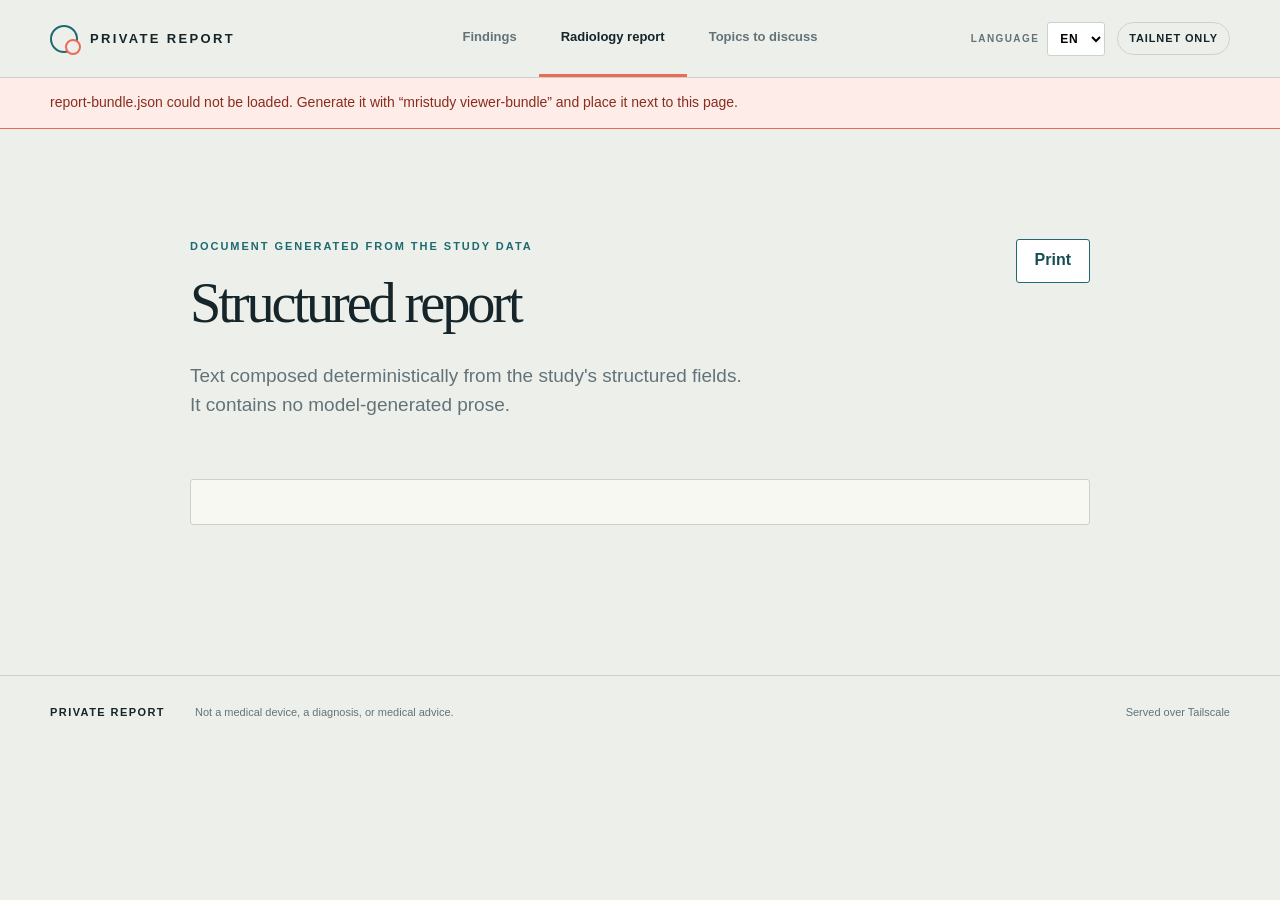
==== report-webapp/report.html @ ec7c8c6b "Make the private viewer trilingual and add a structured report page The viewer used to be a set of R" ====
<!doctype html>
<html lang="ro">
<head>
  <meta charset="utf-8">
  <meta name="viewport" content="width=device-width, initial-scale=1">
  <meta name="robots" content="noindex,nofollow,noarchive">
  <title data-i18n-title="report.title">Raport radiologic exploratoriu</title>
  <link rel="stylesheet" href="styles.css">
</head>
<body class="report-page">
  <header class="topbar">
    <a class="brand" href="index.html"><span class="brand-mark" aria-hidden="true"></span><span data-i18n="app.brand"></span></a>
    <nav data-i18n-attr="aria-label:app.nav.label">
      <a href="index.html" data-i18n="app.nav.findings"></a>
      <a class="active" href="report.html" data-i18n="app.nav.report"></a>
      <a href="options.html" data-i18n="app.nav.options"></a>
    </nav>
    <div class="topbar-tools">
      <div class="language-picker" data-language-selector></div>
      <span class="privacy-pill" data-i18n="app.privacyPill"></span>
    </div>
  </header>

  <p class="load-status" data-load-status hidden></p>

  <main class="shell section report-sheet">
    <div class="report-title-row">
      <div>
        <p class="eyebrow" data-i18n="report.eyebrow"></p>
        <h1 data-i18n="report.heading"></h1>
        <p class="lede" data-i18n="report.lede"></p>
      </div>
      <button class="print-button" type="button" id="print-report" data-i18n="report.print"></button>
    </div>

    <section id="report-header" class="report-section"></section>
    <section id="report-vascular" class="report-section"></section>
    <section id="report-results" class="report-section"></section>
    <section id="report-not-assessed" class="report-section not-assessed"></section>
    <section id="report-conclusion" class="report-section conclusion"></section>
    <p class="report-footnote" id="report-footnote"></p>
  </main>

  <footer>
    <div class="shell">
      <strong data-i18n="app.brand"></strong>
      <p data-i18n="app.footer.disclaimer"></p>
      <span data-i18n="app.footer.access"></span>
    </div>
  </footer>

  <script type="module" src="js/report.js"></script>
</body>
</html>
---- report-webapp/styles.css ----
:root {
  --ink: #15252a;
  --muted: #637278;
  --paper: #edf0ea;
  --panel: #f8f8f3;
  --line: #cbd2cc;
  --teal: #1d6a70;
  --teal-deep: #164e54;
  --coral: #ed6a57;
  --amber: #d39736;
  --night: #102328;
  --white: #fff;
  --radius: 3px;
}

* { box-sizing: border-box; }
html { scroll-behavior: smooth; }
body { margin: 0; color: var(--ink); background: var(--paper); font-family: "Avenir Next", Avenir, "Segoe UI", sans-serif; line-height: 1.55; }
a { color: inherit; }
button, a { -webkit-tap-highlight-color: transparent; }
button { font: inherit; }
.shell { width: min(1180px, calc(100% - 48px)); margin-inline: auto; }
.topbar { height: 78px; padding: 0 max(24px, calc((100vw - 1180px) / 2)); display: grid; grid-template-columns: 1fr auto 1fr; align-items: center; border-bottom: 1px solid var(--line); background: rgba(237,240,234,.94); position: sticky; top: 0; z-index: 20; backdrop-filter: blur(14px); }
.brand { display: inline-flex; align-items: center; gap: 12px; width: max-content; text-decoration: none; font: 800 13px/1 "Arial Narrow", sans-serif; letter-spacing: .18em; }
.brand-mark { width: 28px; height: 28px; border: 2px solid var(--teal); border-radius: 50%; position: relative; }
.brand-mark::after { content: ""; position: absolute; width: 12px; height: 12px; border: 2px solid var(--coral); border-radius: 50%; right: -5px; bottom: -4px; background: var(--paper); }
nav { display: flex; align-self: stretch; }
nav a { display: grid; place-items: center; padding: 0 22px; text-decoration: none; font-size: 13px; font-weight: 700; color: var(--muted); border-bottom: 3px solid transparent; }
nav a.active { color: var(--ink); border-color: var(--coral); }
.privacy-pill { justify-self: end; border: 1px solid var(--line); padding: 7px 11px; border-radius: 999px; font-size: 11px; font-weight: 800; letter-spacing: .08em; text-transform: uppercase; }
.hero { min-height: 680px; display: grid; grid-template-columns: 1fr 1fr; align-items: center; gap: 40px; }
.eyebrow { margin: 0 0 20px; color: var(--teal); text-transform: uppercase; letter-spacing: .18em; font: 800 11px/1.4 "Arial Narrow", sans-serif; }
h1, h2, h3 { margin-top: 0; font-family: Georgia, "Times New Roman", serif; font-weight: 400; line-height: 1.04; }
h1 { margin-bottom: 28px; font-size: clamp(54px, 6.8vw, 94px); letter-spacing: -.055em; }
h1 span, h2 span { color: var(--coral); font-style: italic; }
h2 { font-size: clamp(38px, 4.5vw, 62px); letter-spacing: -.04em; }
h3 { font-size: 29px; letter-spacing: -.025em; }
.lede { max-width: 560px; color: var(--muted); font-size: 19px; }
.hero-actions { display: flex; flex-wrap: wrap; gap: 12px; margin-top: 34px; }
.button { display: inline-flex; min-height: 48px; align-items: center; justify-content: center; padding: 0 19px; border: 1px solid var(--teal); border-radius: var(--radius); text-decoration: none; cursor: pointer; font-weight: 800; font-size: 13px; }
.button.primary { background: var(--teal); color: white; }
.button.ghost { background: transparent; color: var(--teal); }
.button:focus-visible, button:focus-visible, a:focus-visible { outline: 3px solid var(--amber); outline-offset: 3px; }
.knee-stage { height: 590px; position: relative; display: grid; place-items: center; overflow: hidden; }
.knee-stage::before { content: ""; position: absolute; inset: 10% 2%; background: radial-gradient(circle at 62% 57%, rgba(237,106,87,.18), transparent 30%), radial-gradient(circle at center, rgba(29,106,112,.1), transparent 62%); border-radius: 50%; }
.knee-map { width: min(100%, 510px); position: relative; z-index: 1; }
.bone { fill: url(#bone); stroke: #9aa59f; stroke-width: 2; }
.tibia { fill-opacity: .9; }
.meniscus { stroke: #16383d; stroke-width: 2; }
.meniscus.neutral { fill: #30656a; }.meniscus.hot { fill: var(--coral); }
.signal { fill: none; stroke: white; stroke-width: 4; stroke-linecap: round; }
.pulse { fill: none; stroke: var(--coral); stroke-width: 2; opacity: .55; animation: pulse 2.5s ease-out infinite; transform-origin: 338px 369px; }
.leader { fill: none; stroke: var(--teal); stroke-width: 1.5; }
.map-label { font: 800 13px sans-serif; fill: var(--ink); letter-spacing: .12em; }
.map-note, .orientation text { font: 12px sans-serif; fill: var(--muted); }
.orientation text { letter-spacing: .14em; font-size: 10px; }
.stage-caption { position: absolute; bottom: 10px; left: 50%; transform: translateX(-50%); width: max-content; max-width: 90%; font-size: 11px; color: var(--muted); }
.stage-caption span { display: inline-block; width: 8px; height: 8px; margin-right: 7px; border-radius: 50%; background: var(--coral); }
@keyframes pulse { 0% { transform: scale(.65); opacity: .7; } 70%,100% { transform: scale(1.25); opacity: 0; } }
.signal-strip { border-block: 1px solid var(--line); display: grid; grid-template-columns: repeat(3,1fr); padding-inline: max(24px, calc((100vw - 1180px) / 2)); }
.signal-strip div { padding: 25px 36px; display: flex; align-items: baseline; gap: 13px; border-right: 1px solid var(--line); }
.signal-strip div:first-child { padding-left: 0; }.signal-strip div:last-child { border: 0; }
.signal-strip strong { font: 400 32px Georgia, serif; color: var(--teal); }.signal-strip span { color: var(--muted); font-size: 12px; }
.section { padding-block: 110px; }
.section-heading { display: grid; grid-template-columns: 1fr auto; align-items: end; gap: 30px; margin-bottom: 56px; }
.section-heading h2 { margin-bottom: 0; }
.view-toggle { display: flex; padding: 4px; border: 1px solid var(--line); border-radius: 999px; }
.view-toggle button { border: 0; background: transparent; padding: 9px 15px; border-radius: 999px; cursor: pointer; color: var(--muted); font-size: 12px; font-weight: 700; }
.view-toggle button.active { background: var(--ink); color: white; }
.finding-grid { display: grid; grid-template-columns: 1.25fr 1fr 1fr; border: 1px solid var(--line); background: var(--panel); }
.finding-card { min-height: 430px; padding: 28px; border-right: 1px solid var(--line); display: flex; flex-direction: column; }
.finding-card:last-child { border-right: 0; }.finding-card.focus { border-top: 5px solid var(--coral); }
.finding-number { color: var(--teal); font: 400 38px Georgia, serif; margin-bottom: 46px; }
.status { display: inline-block; margin-bottom: 13px; text-transform: uppercase; letter-spacing: .1em; font-size: 10px; font-weight: 900; }
.status.probable { color: #a63e30; }.status.uncertain { color: #91621d; }.status.calm { color: var(--teal); }
.finding-content p { color: var(--muted); font-size: 14px; }
.text-button { margin-top: auto; border: 0; border-top: 1px solid var(--line); background: none; padding: 18px 0 0; text-align: left; color: var(--teal); cursor: pointer; font-weight: 800; font-size: 12px; }
.text-button span { float: right; font-size: 18px; }
.anatomy-section { display: grid; grid-template-columns: .85fr 1.15fr; gap: 75px; align-items: center; }
.anatomy-copy > p:not(.eyebrow) { color: var(--muted); font-size: 17px; }
.legend-list { list-style: none; padding: 0; margin-top: 30px; }
.legend-list li { padding: 12px 0; border-bottom: 1px solid var(--line); font-size: 13px; }
.legend { width: 12px; height: 12px; border-radius: 50%; display: inline-block; margin-right: 12px; }.swatch-dark { background: var(--ink); }.swatch-light { background: #d1ddd8; border: 1px solid #9faeaa; }.swatch-coral { background: var(--coral); }
.diagram-card { background: var(--night); min-height: 480px; display: grid; place-items: center; padding: 20px; }
.diagram-meniscus { fill: #24464b; stroke: #7c9597; stroke-width: 2; }.diagram-signal { fill: none; stroke: #e9f2ef; stroke-width: 10; stroke-linecap: round; }.diagram-callout { fill: rgba(237,106,87,.08); stroke: var(--coral); stroke-width: 2; stroke-dasharray: 6 7; }.diagram-line { stroke: var(--coral); }.diagram-label { fill: white; font: 800 12px sans-serif; letter-spacing: .1em; }.diagram-note { fill: #9ab0b1; font: 12px sans-serif; }
.dark-section { background: var(--night); color: white; }
.dark-section .eyebrow { color: #71b8b9; }.dark-section h2 { color: white; }
.disagreement-grid { display: grid; grid-template-columns: .8fr 1.2fr; gap: 70px; align-items: start; }
.model-stack { border-top: 1px solid #345158; }
.model-row { display: grid; grid-template-columns: 1fr 1.5fr auto; gap: 18px; align-items: center; padding: 22px 0; border-bottom: 1px solid #345158; }
.model-name { font-weight: 800; font-size: 12px; letter-spacing: .08em; }.model-finding { color: #b8c8c9; font-size: 13px; }.model-confidence { font-size: 10px; font-weight: 900; padding: 5px 8px; border-radius: 999px; background: #29454a; }
.next-step { display: grid; grid-template-columns: 1.15fr .85fr; gap: 90px; }.next-step p { color: var(--muted); }.next-step .button { margin-top: 20px; }
footer { border-top: 1px solid var(--line); padding: 28px 0; font-size: 11px; color: var(--muted); }
footer .shell { display: grid; grid-template-columns: auto 1fr auto; gap: 30px; align-items: center; } footer p { margin: 0; } footer strong { color: var(--ink); letter-spacing: .13em; }
.evidence-dialog { width: min(1120px, calc(100% - 32px)); max-height: calc(100vh - 32px); border: 0; padding: 0; background: var(--paper); color: var(--ink); box-shadow: 0 35px 90px rgba(0,0,0,.45); }
.evidence-dialog::backdrop { background: rgba(8,22,25,.78); backdrop-filter: blur(5px); }
.dialog-head { display: flex; justify-content: space-between; align-items: start; padding: 28px 32px 15px; }.dialog-head h2 { font-size: 36px; margin: 0; }.dialog-head .eyebrow { margin-bottom: 7px; }
.close-button { width: 44px; height: 44px; border: 1px solid var(--line); background: transparent; cursor: pointer; font-size: 28px; }.dialog-warning { margin: 0 32px 20px; padding: 10px 13px; border-left: 3px solid var(--amber); background: #f5eddc; font-size: 12px; }
.viewer-layout { display: grid; grid-template-columns: 1fr 250px; background: #08171b; min-height: 530px; }.main-image-wrap { overflow: hidden; display: grid; place-items: center; min-width: 0; }.main-image-wrap img { max-width: 100%; max-height: 530px; object-fit: contain; transition: transform .2s ease; }.viewer-layout aside { padding: 28px; color: #dce5e2; border-left: 1px solid #2b444a; }.viewer-layout aside h3 { font-size: 24px; }.viewer-layout aside p { color: #9db1b3; font-size: 12px; }.zoom-controls { margin-top: 28px; display: flex; align-items: center; justify-content: space-between; border: 1px solid #365158; }.zoom-controls button { width: 42px; height: 40px; border: 0; background: transparent; color: white; cursor: pointer; font-size: 22px; }.zoom-controls span { font-size: 11px; }
.evidence-thumbs { display: flex; gap: 8px; overflow-x: auto; padding: 14px; background: #102328; }.evidence-thumbs button { flex: 0 0 112px; height: 88px; padding: 0; border: 2px solid transparent; background: #08171b; cursor: pointer; position: relative; }.evidence-thumbs button.active { border-color: var(--coral); }.evidence-thumbs img { width: 100%; height: 100%; object-fit: cover; }.evidence-thumbs span { position: absolute; left: 3px; bottom: 3px; background: rgba(0,0,0,.7); color: white; padding: 2px 4px; font-size: 9px; }
.report-hero { min-height: 470px; padding-block: 92px 72px; display: grid; grid-template-columns: 1fr auto; gap: 50px; align-items: end; }
.report-hero h1 { max-width: 900px; }
.report-hero .view-toggle { margin-bottom: 12px; background: rgba(248,248,243,.6); }
.featured-report-stage { padding-block: 86px; color: white; background: var(--night); position: relative; overflow: hidden; }
.featured-report-layout { display: grid; grid-template-columns: minmax(0,1fr) 260px; gap: 74px; position: relative; }
.primary-report { min-width: 0; }
.report-kicker { display: flex; align-items: center; gap: 16px; margin-bottom: 42px; color: #9ab0b1; text-transform: uppercase; letter-spacing: .14em; font-size: 10px; font-weight: 900; }
.model-index { display: grid; place-items: center; width: 42px; height: 42px; border: 1px solid currentColor; border-radius: 50%; font: 400 17px Georgia, serif; letter-spacing: 0; }
.model-heading { display: grid; grid-template-columns: minmax(0,1fr) auto; align-items: start; gap: 24px; padding-bottom: 28px; border-bottom: 1px solid #345158; }
.model-heading .eyebrow { margin-bottom: 12px; }.model-heading h2 { margin: 0; }
.confidence { padding: 8px 11px; border-radius: 999px; text-transform: uppercase; letter-spacing: .09em; font-size: 9px; font-weight: 900; white-space: nowrap; }
.confidence.medium { color: #ffdba4; background: rgba(211,151,54,.18); border: 1px solid rgba(211,151,54,.42); }
.confidence.variable { color: var(--teal-deep); background: rgba(29,106,112,.08); border: 1px solid rgba(29,106,112,.3); }
.conclusion-lead { margin: 38px 0 42px; max-width: 940px; color: #dce5e2; font: 400 clamp(27px,3.2vw,43px)/1.18 Georgia, serif; letter-spacing: -.025em; }
.report-facts { display: grid; grid-template-columns: repeat(3,1fr); border-block: 1px solid #345158; }
.report-facts section { padding: 25px 24px 27px 0; }.report-facts section + section { padding-left: 24px; border-left: 1px solid #345158; }
.report-facts h3, .report-columns h3, #evidence-meta h3 { margin-bottom: 9px; font-family: inherit; font-size: 10px; font-weight: 900; text-transform: uppercase; letter-spacing: .12em; }
.report-facts p { margin: 0; color: #aebfc0; font-size: 13px; }
.provenance-alert { margin-top: 28px; padding: 20px 22px; border-left: 4px solid var(--amber); background: rgba(211,151,54,.09); }
.provenance-alert strong { color: #ffdba4; font: 400 22px Georgia, serif; }.provenance-alert p { margin: 8px 0 0; color: #b9c8c9; font-size: 13px; }
.evidence-button { width: 100%; margin-top: 28px; padding: 18px 20px; display: flex; align-items: center; justify-content: space-between; gap: 20px; border: 1px solid #436067; color: white; background: transparent; cursor: pointer; text-align: left; }
.evidence-button span { font-weight: 900; font-size: 13px; }.evidence-button small { color: #9ab0b1; }
.coverage-rail { border-left: 1px solid #345158; padding-left: 34px; align-self: stretch; }
.coverage-number { color: var(--coral); font: 400 92px/1 Georgia, serif; letter-spacing: -.08em; }.coverage-rail > p { margin: 5px 0 35px; color: #9ab0b1; font-size: 12px; }
.coverage-rail dl { margin: 0; }.coverage-rail dl div { display: flex; justify-content: space-between; gap: 12px; padding: 13px 0; border-top: 1px solid #345158; }.coverage-rail dt { color: #9ab0b1; font-size: 11px; }.coverage-rail dd { margin: 0; font-weight: 900; font-size: 12px; }
.coverage-rail .rail-note { margin-top: 25px; padding-top: 18px; border-top: 1px solid #345158; line-height: 1.6; }
.independent-reports { display: grid; gap: 38px; }.compact-heading { grid-template-columns: 1fr minmax(260px,410px); margin-bottom: 14px; }.compact-heading > p { color: var(--muted); }
.model-report { padding: 44px; border: 1px solid var(--line); background: var(--panel); position: relative; }.model-report::before { content: ""; position: absolute; inset: 0 auto 0 0; width: 6px; background: var(--teal); }
.model-report .report-kicker { margin-bottom: 25px; color: var(--muted); }.model-report .model-heading { border-color: var(--line); }.model-report .conclusion-lead { color: var(--ink); margin-bottom: 35px; }
.model-report .report-columns { display: grid; grid-template-columns: repeat(3,1fr); border-block: 1px solid var(--line); }.report-columns > div { padding: 23px 24px 24px 0; }.report-columns > div + div { padding-left: 24px; border-left: 1px solid var(--line); }.report-columns p { margin: 0; color: var(--muted); font-size: 13px; }
.model-report .evidence-button { color: var(--teal-deep); border-color: var(--line); }.model-report .evidence-button small { color: var(--muted); }
.reading-note { padding-block: 75px; color: white; background: #18353a; }.note-layout { display: grid; grid-template-columns: 1fr 1fr; gap: 80px; align-items: start; }.note-layout h2 { margin-bottom: 0; font-size: clamp(36px,4.2vw,58px); }.note-layout > div:last-child > p { margin-top: 8px; color: #b8c8c9; font-size: 16px; }
.marker-legend { list-style: none; margin: 28px 0 0; padding: 0; display: grid; grid-template-columns: 1fr 1fr; gap: 13px; color: #dce5e2; font-size: 12px; }.legend-dot { width: 9px; height: 9px; display: inline-block; margin-right: 9px; border-radius: 50%; }.legend-dot.support { background: var(--coral); }.legend-dot.context { background: #71b8b9; }.legend-dot.counter { background: var(--amber); }.legend-dot.unverified { background: transparent; border: 1px dashed white; }
.image-canvas { position: relative; display: inline-grid; place-items: center; transform-origin: center; transition: transform .2s ease; }.image-canvas img { display: block; max-width: 100%; max-height: 530px; object-fit: contain; }.main-image-wrap { padding: 18px; }
.evidence-overlay { position: absolute; inset: 0; width: 100%; height: 100%; pointer-events: none; filter: drop-shadow(0 1px 2px rgba(0,0,0,.8)); }.evidence-overlay ellipse { fill: rgba(237,106,87,.08); stroke: var(--coral); stroke-width: .7; stroke-dasharray: 2 1.5; vector-effect: non-scaling-stroke; }.evidence-overlay path { fill: none; stroke: var(--coral); stroke-width: 1.2; vector-effect: non-scaling-stroke; }.evidence-overlay marker path { fill: var(--coral); stroke: none; }
.marker-label { position: absolute; right: 10px; top: 10px; padding: 4px 7px; color: white; background: rgba(8,23,27,.82); border: 1px solid rgba(255,255,255,.25); text-transform: uppercase; letter-spacing: .08em; font-size: 8px; font-weight: 900; }
.treatment-hero { padding-block: 100px 70px; }.treatment-hero h1 { max-width: 1050px; }.hard-disclaimer { display: grid; grid-template-columns: 220px 1fr; border-block: 1px solid var(--coral); padding: 20px 0; max-width: 940px; }.hard-disclaimer strong { color: #a43e31; font: 400 24px Georgia,serif; }.hard-disclaimer p { margin: 0; color: var(--muted); }
.decision-intro { display: grid; grid-template-columns: 1fr 1fr; gap: 90px; border-top: 1px solid var(--line); }.decision-intro p:last-child { color: var(--muted); font-size: 18px; }
.treatment-flow { padding-bottom: 120px; }.treatment-card { display: grid; grid-template-columns: 90px 320px 1fr; border-top: 1px solid var(--line); padding: 48px 0; }.treatment-card:last-child { border-bottom: 1px solid var(--line); }.treatment-index { font: 400 26px Georgia,serif; color: var(--teal); }.treatment-title span { text-transform: uppercase; color: var(--muted); letter-spacing: .1em; font-size: 9px; font-weight: 900; }.treatment-title h2 { margin-top: 9px; font-size: 39px; }.treatment-body { display: grid; grid-template-columns: 230px 1fr; gap: 30px; }.treatment-illustration { height: 230px; background: #dfe5df; display: grid; place-items: center; grid-row: span 2; }.treatment-illustration svg { width: 100%; }.limb { fill: none; stroke: var(--teal-deep); stroke-width: 24; stroke-linecap: round; stroke-linejoin: round; }.limb.soft { stroke: #80a4a2; stroke-width: 17; }.joint { fill: var(--coral); opacity: .85; }.motion { fill: none; stroke: var(--coral); stroke-width: 4; }.mini-meniscus { fill: var(--teal-deep); }.tear { stroke: white; stroke-width: 8; }.stitch { fill: none; stroke: var(--coral); stroke-width: 5; }.cut { fill: var(--coral); }.scissor { stroke: white; stroke-width: 3; }.lens { fill: rgba(255,255,255,.45); stroke: var(--teal); stroke-width: 8; }.handle { stroke: var(--teal); stroke-width: 17; stroke-linecap: round; }.mini-line { fill: none; stroke: var(--coral); stroke-width: 7; }.treatment-body h3 { font-family: inherit; font-size: 12px; font-weight: 900; text-transform: uppercase; letter-spacing: .08em; margin: 0 0 7px; }.treatment-body p { margin: 0 0 20px; color: var(--muted); font-size: 14px; }.outcome-box { grid-column: 2; padding: 20px; border-left: 4px solid var(--teal); background: var(--panel); }.outcome-box span { text-transform: uppercase; color: var(--muted); font-size: 9px; font-weight: 900; letter-spacing: .1em; }.outcome-box strong { display: block; margin: 5px 0 8px; font: 400 26px Georgia,serif; }.outcome-box p { margin: 0; font-size: 12px; }.questions-section { padding-block: 100px; }.question-grid { display: grid; grid-template-columns: repeat(3,1fr); margin-top: 50px; border-top: 1px solid #345158; border-left: 1px solid #345158; }.question-grid div { min-height: 180px; padding: 22px; border-right: 1px solid #345158; border-bottom: 1px solid #345158; }.question-grid span { color: #71b8b9; font: 400 25px Georgia,serif; }.question-grid p { font: 400 20px/1.3 Georgia,serif; }.sources > p:not(.eyebrow) { color: var(--muted); max-width: 800px; }.source-links { display: flex; flex-wrap: wrap; gap: 10px; margin-top: 25px; }.source-links a { padding: 10px 13px; border: 1px solid var(--line); text-decoration: none; font-size: 12px; font-weight: 800; }
@media (max-width: 900px) {
  .topbar { grid-template-columns: 1fr auto; }.privacy-pill { display: none; }.topbar nav { order: 3; grid-column: 1/-1; height: 45px; margin-inline: -24px; justify-content: center; border-top: 1px solid var(--line); }.topbar { height: 112px; padding-inline: 24px; }.topbar nav a { padding-inline: 16px; }
  .hero { grid-template-columns: 1fr; padding-top: 65px; }.knee-stage { height: 520px; }.signal-strip { grid-template-columns: 1fr; }.signal-strip div, .signal-strip div:first-child { padding: 17px 24px; border-right: 0; border-bottom: 1px solid var(--line); }
  .section-heading, .anatomy-section, .disagreement-grid, .next-step, .decision-intro { grid-template-columns: 1fr; }.finding-grid { grid-template-columns: 1fr; }.finding-card { min-height: auto; border-right: 0; border-bottom: 1px solid var(--line); }.finding-number { margin-bottom: 25px; }.anatomy-section { gap: 40px; }.viewer-layout { grid-template-columns: 1fr; }.viewer-layout aside { border-left: 0; border-top: 1px solid #2b444a; }.treatment-card { grid-template-columns: 60px 1fr; }.treatment-body { grid-column: 2; grid-template-columns: 200px 1fr; }.question-grid { grid-template-columns: 1fr 1fr; }
  .report-hero, .featured-report-layout, .compact-heading, .note-layout { grid-template-columns: 1fr; }.report-hero { min-height: 0; padding-top: 70px; gap: 28px; }.report-hero .view-toggle { width: max-content; }.featured-report-layout { gap: 48px; }.coverage-rail { border-left: 0; border-top: 1px solid #345158; padding: 30px 0 0; }.coverage-number { font-size: 72px; }
  .report-facts, .model-report .report-columns { grid-template-columns: 1fr; }.report-facts section, .report-columns > div { padding: 20px 0; }.report-facts section + section, .report-columns > div + div { padding-left: 0; border-left: 0; border-top: 1px solid #345158; }.model-report .report-columns > div + div { border-color: var(--line); }.model-report { padding: 34px; }
}
@media (max-width: 600px) {
  .shell { width: min(100% - 28px, 1180px); }.hero { min-height: auto; }.hero h1, .treatment-hero h1 { font-size: 49px; }.knee-stage { height: 430px; margin-inline: -10px; }.section { padding-block: 72px; }.section-heading { align-items: start; }.view-toggle { width: 100%; }.view-toggle button { flex: 1; padding-inline: 9px; }.diagram-card { min-height: 330px; margin-inline: -14px; }.next-step { gap: 28px; } footer .shell { grid-template-columns: 1fr; gap: 8px; }
  .dialog-head { padding: 20px 18px 12px; }.dialog-head h2 { font-size: 28px; }.dialog-warning { margin-inline: 18px; }.viewer-layout { min-height: 0; }.main-image-wrap { min-height: 380px; }.main-image-wrap img { max-height: 420px; }.viewer-layout aside { padding: 18px; }
  .report-hero h1 { font-size: 47px; }.report-hero .view-toggle { width: 100%; }.featured-report-stage { padding-block: 65px; }.model-heading { grid-template-columns: 1fr; }.confidence { width: max-content; }.conclusion-lead { font-size: 28px; }.model-report { padding: 27px 22px 27px 27px; }.evidence-button { align-items: flex-start; flex-direction: column; gap: 4px; }.marker-legend { grid-template-columns: 1fr; }.note-layout { gap: 30px; }.main-image-wrap { padding: 8px; }
  .hard-disclaimer { grid-template-columns: 1fr; gap: 8px; }.treatment-card { grid-template-columns: 45px 1fr; padding: 38px 0; }.treatment-title h2 { font-size: 32px; }.treatment-body { grid-template-columns: 1fr; gap: 22px; }.treatment-illustration { grid-row: auto; height: 210px; }.outcome-box { grid-column: 1; }.question-grid { grid-template-columns: 1fr; }.question-grid div { min-height: 135px; }
}
@media (prefers-reduced-motion: reduce) { html { scroll-behavior: auto; }.pulse { animation: none; } * { transition: none !important; } }

/* ---------------------------------------------------------------------------
   Trilingual data-driven viewer
   The pages carry no study text, so these rules style content built at runtime
   from report-bundle.json and the active dictionary.
   --------------------------------------------------------------------------- */

.topbar-tools { justify-self: end; display: inline-flex; align-items: center; gap: 12px; }
.language-picker { display: inline-flex; align-items: center; gap: 8px; }
.language-label { font: 800 10px/1 "Arial Narrow", sans-serif; letter-spacing: .14em; text-transform: uppercase; color: var(--muted); }
.language-select { min-height: 34px; padding: 0 8px; border: 1px solid var(--line); border-radius: var(--radius); background: var(--white); font-weight: 800; font-size: 12px; letter-spacing: .06em; }

.load-status { margin: 0; padding: 14px max(24px, calc((100vw - 1180px) / 2)); background: #fdece8; border-bottom: 1px solid var(--coral); color: #8a2d1c; font-size: 14px; }

.hero-intro { max-width: 640px; }
h1 .accent { color: var(--coral); font-style: italic; }
.plain-view, .clinical-view { margin-block: 14px; }
.empty-state { color: var(--muted); font-style: italic; }

.coverage-strip { display: grid; grid-template-columns: minmax(220px, 280px) 1fr; gap: 28px; align-items: start; margin-block: 46px; }
@media (max-width: 900px) { .coverage-strip { grid-template-columns: 1fr; } }

/* Vascular zone --------------------------------------------------------- */
.vascular-panel { border: 1px solid var(--line); border-radius: var(--radius); background: var(--panel); padding: 26px; }
.vascular-panel h2 { font-size: 30px; margin-bottom: 10px; }
.panel-lede { color: var(--muted); margin-top: 0; }
.vascular-summary { font-weight: 700; font-size: 17px; }
.zone-distribution { list-style: none; margin: 18px 0 14px; padding: 0; display: grid; gap: 10px; }
.zone-chip { display: grid; grid-template-columns: auto auto 1fr; gap: 12px; align-items: baseline; padding: 10px 14px; border: 1px solid var(--line); border-left-width: 5px; border-radius: var(--radius); background: var(--white); }
.zone-chip.zone-white_white { border-left-color: #9aa59f; }
.zone-chip.zone-red_white { border-left-color: var(--amber); }
.zone-chip.zone-red_red { border-left-color: var(--coral); }
.zone-chip.zone-junctional { border-left-color: var(--teal); }
.zone-chip.zone-indeterminate { border-left-color: var(--line); }
.zone-name { font-weight: 800; }
.zone-count { font-variant-numeric: tabular-nums; color: var(--teal-deep); font-weight: 700; }
.zone-meaning { color: var(--muted); font-size: 14px; }
.vascular-guard { margin: 6px 0 0; font-size: 13px; color: var(--muted); }
.vascular-line { margin-block: 18px; padding: 16px; border: 1px dashed var(--line); border-radius: var(--radius); background: var(--white); }
.vascular-line h4 { margin: 0 0 10px; font: 800 11px/1 "Arial Narrow", sans-serif; letter-spacing: .16em; text-transform: uppercase; color: var(--teal); }
.vascular-facts { display: grid; grid-template-columns: auto 1fr; gap: 4px 14px; margin: 0; }
.vascular-facts dt { color: var(--muted); font-size: 13px; }
.vascular-facts dd { margin: 0; font-weight: 700; font-size: 14px; }
.vascular-interpretation { margin: 10px 0 0; font-size: 14px; }

/* Findings -------------------------------------------------------------- */
.finding-card { margin-bottom: 26px; }
.finding-chips { display: inline-flex; flex-wrap: wrap; gap: 8px; align-items: center; }
.evidence-status { border: 1px solid var(--line); border-radius: 999px; padding: 5px 11px; font-size: 11px; font-weight: 800; letter-spacing: .06em; text-transform: uppercase; }
.status-verified { border-color: var(--teal); color: var(--teal-deep); }
.status-recovered { border-color: var(--amber); color: #8a6212; }
.status-cross_window { border-color: var(--amber); color: #8a6212; }
.status-unverified { border-color: var(--coral); color: #8a2d1c; }
.evidence-count { color: var(--muted); font-size: 14px; }
.clinical-table { display: grid; grid-template-columns: minmax(200px, 320px) 1fr; gap: 4px 18px; margin: 0; }
.clinical-table dt { color: var(--muted); font-size: 14px; }
.clinical-table dd { margin: 0; font-size: 14px; font-weight: 600; }
.clinical-table dt.clinical-group { grid-column: 1 / -1; margin-top: 12px; font: 800 11px/1 "Arial Narrow", sans-serif; letter-spacing: .16em; text-transform: uppercase; color: var(--teal); }
.clinical-table dd.clinical-group-value { grid-column: 1 / -1; margin: 0; }
.clinical-table dt.clinical-child { padding-left: 16px; }
.free-text-list { margin: 0; padding-left: 18px; }
.finding-limitations h4, .global-limitations h3 { font: 800 11px/1 "Arial Narrow", sans-serif; letter-spacing: .16em; text-transform: uppercase; color: var(--teal); }
.global-limitations { margin-top: 34px; border-top: 1px solid var(--line); padding-top: 20px; }
.model-text-value { font-family: "SFMono-Regular", Menlo, Consolas, monospace; font-size: 13px; }
.model-text-badge { margin-left: 8px; padding: 2px 7px; border: 1px solid var(--line); border-radius: 999px; font-size: 10px; letter-spacing: .06em; text-transform: uppercase; color: var(--muted); white-space: nowrap; }

/* Evidence dialog ------------------------------------------------------- */
#main-evidence { --zoom: 1; width: 100%; transform: scale(var(--zoom)); transform-origin: center; transition: transform .12s ease-out; }
.evidence-meta-list { display: grid; grid-template-columns: auto 1fr; gap: 4px 14px; margin: 0 0 16px; }
.evidence-meta-list dt { color: var(--muted); font-size: 13px; }
.evidence-meta-list dd { margin: 0; font-size: 14px; font-weight: 600; word-break: break-word; }
.evidence-description h4 { margin: 0 0 6px; font: 800 11px/1 "Arial Narrow", sans-serif; letter-spacing: .16em; text-transform: uppercase; color: var(--teal); }
.thumb { padding: 0; border: 2px solid transparent; border-radius: var(--radius); background: none; cursor: pointer; line-height: 0; }
.thumb img { width: 74px; height: 74px; object-fit: cover; border-radius: var(--radius); }
.thumb.active { border-color: var(--coral); }

/* Radiology report ------------------------------------------------------ */
.report-sheet { max-width: 900px; }
.report-title-row { display: flex; justify-content: space-between; align-items: flex-start; gap: 24px; }
.report-title-row h1 { font-size: clamp(38px, 4.4vw, 60px); }
.print-button { min-height: 44px; padding: 0 18px; border: 1px solid var(--teal); border-radius: var(--radius); background: var(--white); color: var(--teal-deep); font-weight: 800; cursor: pointer; }
.report-section { margin-top: 40px; }
.report-section h2 { font-size: 24px; letter-spacing: .1em; text-transform: uppercase; font-family: "Arial Narrow", sans-serif; font-weight: 800; border-bottom: 2px solid var(--ink); padding-bottom: 8px; }
.report-section h3 { font-size: 20px; margin-bottom: 6px; }
.report-header-list { display: grid; grid-template-columns: minmax(180px, 260px) 1fr; gap: 6px 20px; margin: 0; }
.report-header-list dt { color: var(--muted); font-size: 14px; }
.report-header-list dd { margin: 0; font-size: 15px; font-weight: 600; }
.report-block { margin-bottom: 22px; }
.report-sentence { margin: 0 0 10px; }
.segment-label { text-transform: capitalize; }
.not-assessed { background: var(--panel); border: 1px solid var(--line); border-radius: var(--radius); padding: 22px 26px; }
.not-assessed h2 { border-bottom-color: var(--coral); }
.not-assessed-list { columns: 2; column-gap: 32px; margin: 0; padding-left: 18px; }
@media (max-width: 700px) { .not-assessed-list { columns: 1; } }
.conclusion p { font-size: 17px; }
.report-boundary { color: var(--muted); font-size: 14px; }
.report-footnote { margin-top: 34px; color: var(--muted); font-size: 13px; }

/* Topics ---------------------------------------------------------------- */
.options-grid { display: grid; grid-template-columns: repeat(auto-fit, minmax(280px, 1fr)); gap: 20px; margin-top: 32px; }
.option-card { border: 1px solid var(--line); border-radius: var(--radius); background: var(--panel); padding: 22px; }
.option-card h2 { font-size: 22px; margin-bottom: 8px; }

@media print {
  .topbar, footer, .print-button, .load-status { display: none; }
  body { background: white; }
  .report-section { break-inside: avoid; }
}
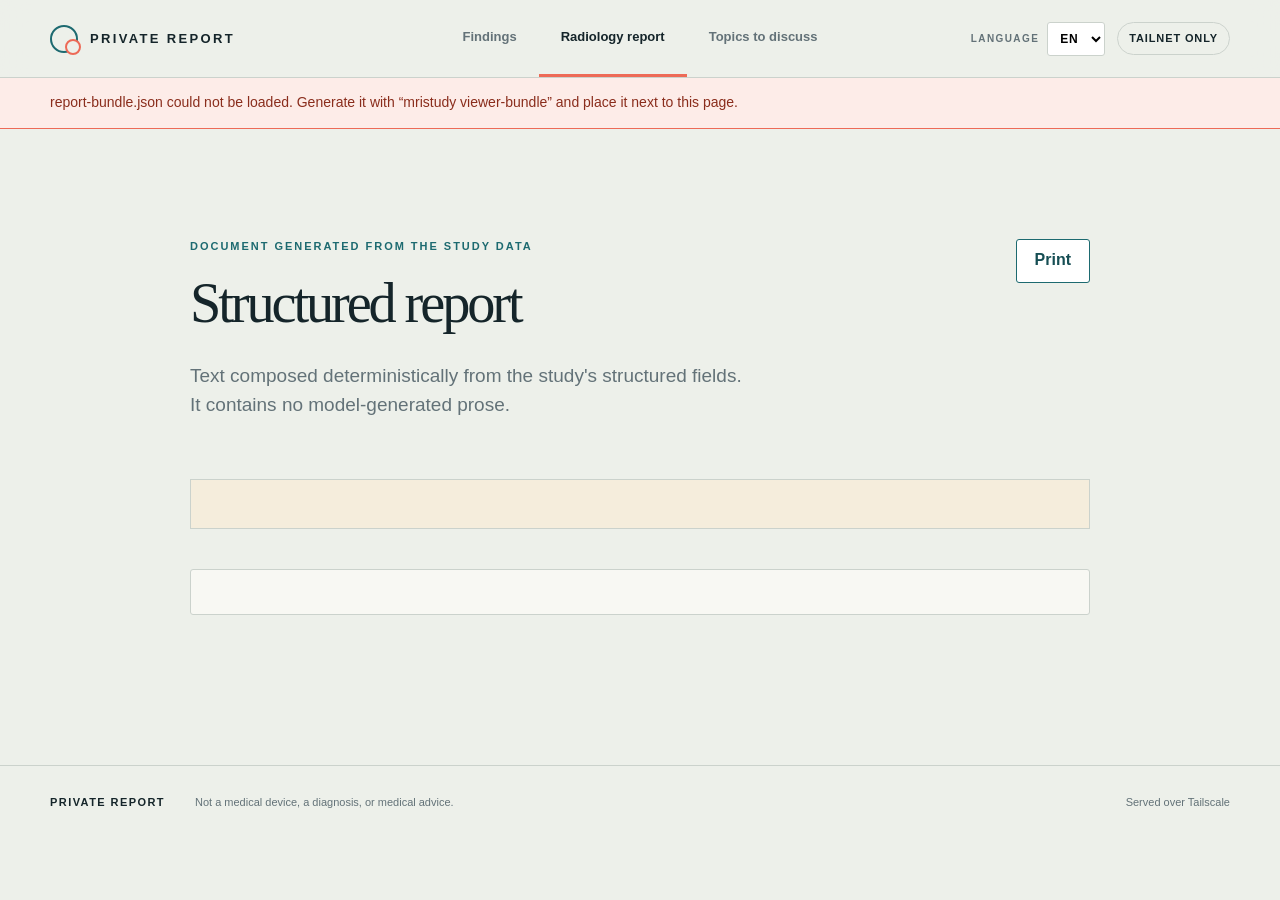
==== commit 928e82de: "Preserve model disagreement in the private viewer" ====
--- a/report-webapp/report.html
+++ b/report-webapp/report.html
@@ -34,6 +34,8 @@
     </div>
 
     <section id="report-header" class="report-section"></section>
+    <section id="report-disagreement" class="report-section disagreement-report"></section>
+    <section id="report-model-select" class="report-section model-select-section"></section>
     <section id="report-vascular" class="report-section"></section>
     <section id="report-results" class="report-section"></section>
     <section id="report-not-assessed" class="report-section not-assessed"></section>
--- a/report-webapp/styles.css
+++ b/report-webapp/styles.css
@@ -249,6 +249,30 @@
 .report-boundary { color: var(--muted); font-size: 14px; }
 .report-footnote { margin-top: 34px; color: var(--muted); font-size: 13px; }
 
+.model-overview-grid { display: grid; grid-template-columns: repeat(3, minmax(0, 1fr)); gap: 14px; }
+.model-overview-card, .disagreement-card { border: 1px solid var(--line); background: var(--panel); padding: 20px; }
+.model-overview-card h3, .disagreement-card h3 { margin-bottom: 8px; font-size: 22px; }
+.model-source { margin: 0 0 14px; color: var(--muted); font-size: 13px; }
+.model-positive, .model-negative { display: block; font: 400 20px/1.25 Georgia, serif; }
+.model-positive { color: #9a382d; }
+.model-negative { color: var(--teal-deep); }
+.historical-summary, .historical-warning { padding: 11px 13px; border-left: 3px solid var(--amber); background: #f5eddc; color: #6f511d; font-size: 13px; }
+.model-arm-section { margin-bottom: 72px; }
+.model-arm-heading { display: flex; justify-content: space-between; align-items: end; gap: 20px; margin-bottom: 22px; border-bottom: 2px solid var(--ink); padding-bottom: 14px; }
+.model-arm-heading h2 { margin: 0; font-size: 38px; }
+.model-arm-heading .eyebrow { margin-bottom: 8px; }
+.finding-total { color: var(--muted); font-size: 13px; font-weight: 800; }
+.historical-finding::before { background: var(--amber); }
+.disagreement-report { padding: 24px; border: 1px solid var(--line); background: #f5eddc; }
+.disagreement-report h2 { border-bottom-color: var(--amber); }
+.disagreement-cards { display: grid; grid-template-columns: repeat(3, minmax(0, 1fr)); gap: 14px; margin-top: 20px; }
+.model-selector { display: flex; flex-wrap: wrap; gap: 8px; }
+.model-selector button { padding: 10px 14px; border: 1px solid var(--line); background: var(--white); color: var(--muted); cursor: pointer; font-weight: 800; }
+.model-selector button.active { border-color: var(--teal); background: var(--teal); color: white; }
+.selected-model-note { padding: 10px 13px; border-left: 3px solid var(--teal); background: rgba(29,106,112,.08); font-weight: 700; }
+.historical-report-sentence { padding: 12px 14px; border-left: 3px solid var(--amber); background: #f5eddc; }
+.historical-inline-label { display: inline-block; margin-bottom: 5px; color: #6f511d; font-size: 10px; font-weight: 900; letter-spacing: .08em; }
+
 /* Topics ---------------------------------------------------------------- */
 .options-grid { display: grid; grid-template-columns: repeat(auto-fit, minmax(280px, 1fr)); gap: 20px; margin-top: 32px; }
 .option-card { border: 1px solid var(--line); border-radius: var(--radius); background: var(--panel); padding: 22px; }
@@ -259,3 +283,8 @@
   body { background: white; }
   .report-section { break-inside: avoid; }
 }
+
+@media (max-width: 900px) {
+  .model-overview-grid, .disagreement-cards { grid-template-columns: 1fr; }
+  .model-arm-heading { align-items: start; flex-direction: column; }
+}
